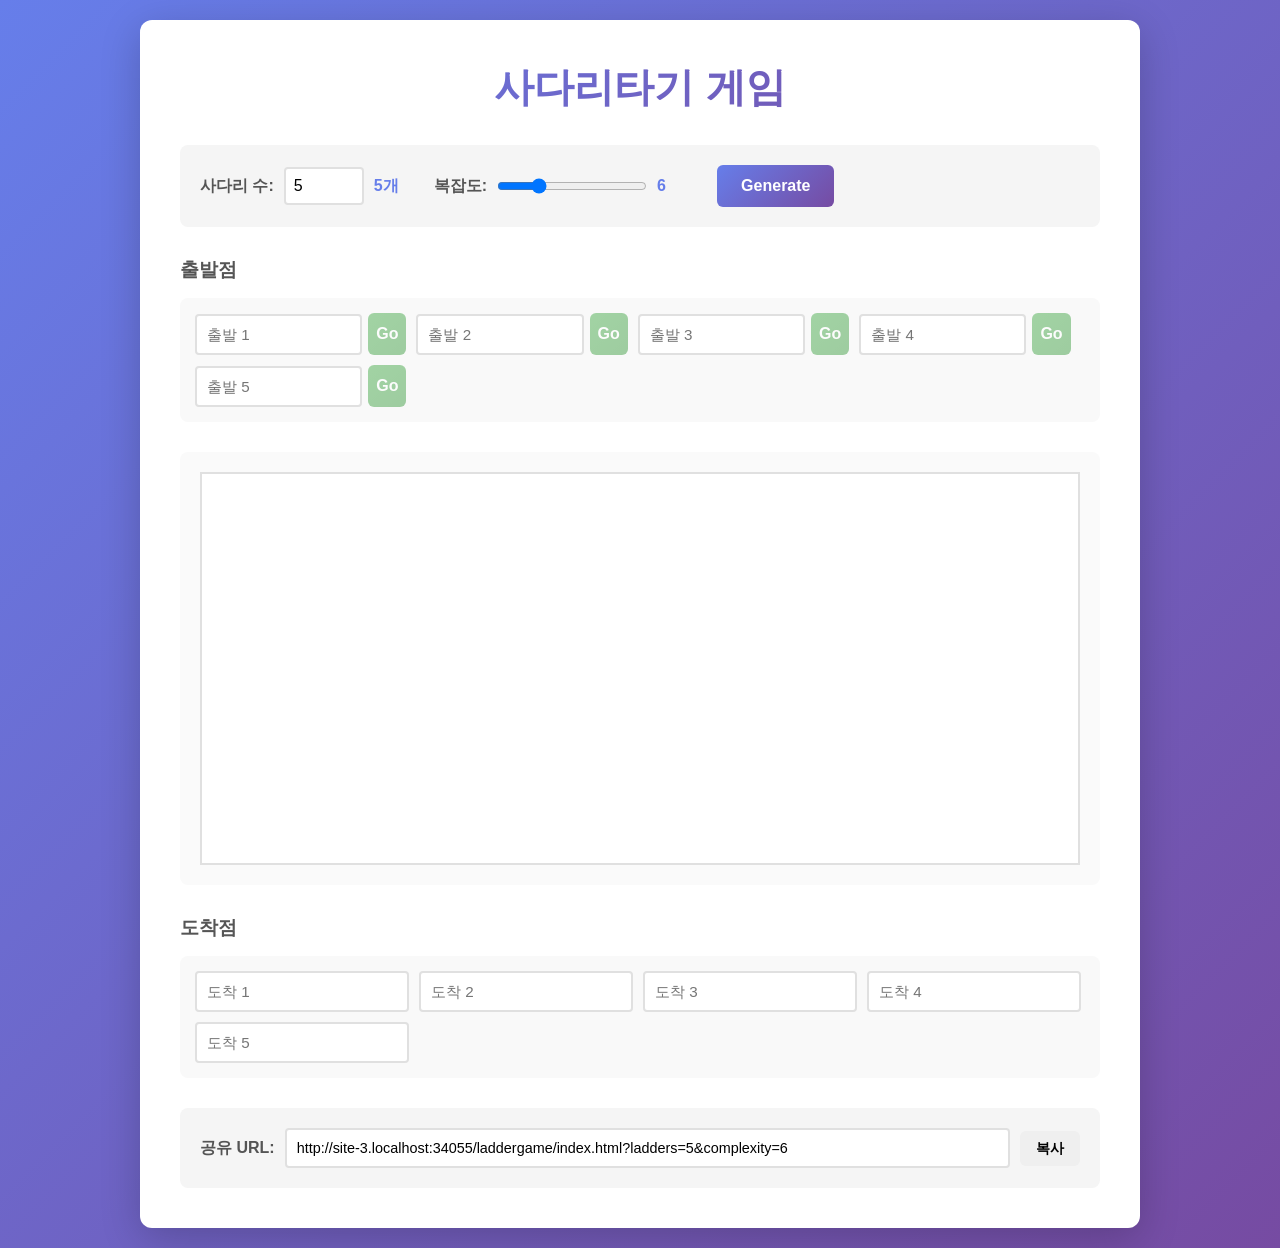
==== laddergame/index.html @ ec6b10dd "feat: 사다리타기 도구 추가 및 파비콘 등록 * 메인 페이지에 `laddergame/` 카드 추가 * `laddergame/` 정적 페이지(index/style/main) 신규" ====
<!doctype html>
<html lang="ko">
  <head>
    <meta charset="UTF-8" />
    <meta name="viewport" content="width=device-width, initial-scale=1.0" />
    <title>사다리타기 게임</title>
    <link rel="stylesheet" href="style.css" />
  </head>
  <body>
    <div class="container">
      <h1>사다리타기 게임</h1>

      <!-- 설정 섹션 -->
      <div class="settings-section">
        <div class="setting-group">
          <label for="ladderCount">사다리 수:</label>
          <input
            type="number"
            id="ladderCount"
            min="3"
            max="20"
            value="5"
            class="number-input"
          />
          <span id="countDisplay">4개</span>
        </div>

        <div class="setting-group">
          <label for="complexity">복잡도:</label>
          <input type="range" id="complexity" min="3" max="15" value="6" />
          <span id="complexityDisplay">5</span>
        </div>

        <button id="generateBtn" class="btn btn-primary">Generate</button>
      </div>

      <!-- 상단 입력 섹션 -->
      <div class="input-section">
        <h3>출발점</h3>
        <div id="topInputs" class="inputs-container"></div>
      </div>

      <!-- 캔버스 섹션 -->
      <div class="canvas-section">
        <canvas id="ladderCanvas" width="900" height="400"></canvas>
      </div>

      <!-- 하단 입력 섹션 -->
      <div class="input-section">
        <h3>도착점</h3>
        <div id="bottomInputs" class="inputs-container"></div>
      </div>

      <!-- 결과 섹션 -->
      <div id="results" class="results-section" style="display: none">
        <h3>매칭 결과</h3>
        <div id="resultsList" class="results-list"></div>
      </div>

      <!-- 현재 URL 섹션 -->
      <div class="url-section">
        <label for="shareUrl">공유 URL:</label>
        <input type="text" id="shareUrl" readonly class="url-input" />
        <button id="copyBtn" class="btn btn-small">복사</button>
      </div>
    </div>

    <script src="main.js"></script>
  </body>
</html>
---- laddergame/style.css ----
* {
  margin: 0;
  padding: 0;
  box-sizing: border-box;
}

body {
  font-family:
    -apple-system, BlinkMacSystemFont, "Segoe UI", "Roboto", "Oxygen", "Ubuntu",
    "Cantarell", "Fira Sans", "Droid Sans", "Helvetica Neue", sans-serif;
  background: linear-gradient(135deg, #667eea 0%, #764ba2 100%);
  min-height: 100vh;
  padding: 20px;
}

.container {
  max-width: 1000px;
  margin: 0 auto;
  background: white;
  border-radius: 12px;
  box-shadow: 0 10px 40px rgba(0, 0, 0, 0.2);
  padding: 40px;
}

h1 {
  text-align: center;
  color: #333;
  margin-bottom: 30px;
  font-size: 2.5em;
  background: linear-gradient(135deg, #667eea 0%, #764ba2 100%);
  -webkit-background-clip: text;
  -webkit-text-fill-color: transparent;
  background-clip: text;
}

h3 {
  color: #555;
  margin-bottom: 15px;
  font-size: 1.2em;
}

/* 설정 섹션 */
.settings-section {
  display: flex;
  gap: 20px;
  margin-bottom: 30px;
  align-items: center;
  flex-wrap: wrap;
  padding: 20px;
  background: #f5f5f5;
  border-radius: 8px;
}

.setting-group {
  display: flex;
  align-items: center;
  gap: 10px;
}

.setting-group label {
  font-weight: 600;
  color: #555;
  white-space: nowrap;
}

.number-input {
  width: 80px;
  padding: 8px;
  border: 2px solid #e0e0e0;
  border-radius: 4px;
  font-size: 1em;
}

.number-input:focus {
  outline: none;
  border-color: #667eea;
}

#complexity {
  width: 150px;
}

.setting-group span {
  color: #667eea;
  font-weight: 600;
  min-width: 40px;
}

/* 입력 섹션 */
.input-section {
  margin-bottom: 30px;
}

.inputs-container {
  display: flex;
  gap: 10px;
  flex-wrap: wrap;
  padding: 15px;
  background: #f9f9f9;
  border-radius: 8px;
}

.inputs-container input {
  padding: 10px;
  border: 2px solid #e0e0e0;
  border-radius: 4px;
  font-size: 0.95em;
  min-width: 120px;
}

.top-entry {
  display: flex;
  gap: 6px;
  align-items: center;
}

.top-input {
  width: 11em;
}

.go-btn {
  flex-shrink: 0;
  padding-left: 0.5em !important;
  padding-right: 0.5em !important;
  /* width: 2em; */
}

.inputs-container input:focus {
  outline: none;
  border-color: #667eea;
}

/* 캔버스 섹션 */
.canvas-section {
  display: flex;
  justify-content: center;
  margin-bottom: 30px;
  padding: 20px;
  background: #fafafa;
  border-radius: 8px;
  overflow-x: auto;
}

#ladderCanvas {
  border: 2px solid #e0e0e0;
  background: white;
  max-width: 100%;
  height: auto;
}

/* 버튼 */
.btn {
  padding: 12px 24px;
  border: none;
  border-radius: 6px;
  font-size: 1em;
  font-weight: 600;
  cursor: pointer;
  transition: all 0.3s ease;
  white-space: nowrap;
}

.btn-primary {
  background: linear-gradient(135deg, #667eea 0%, #764ba2 100%);
  color: white;
}

.btn-primary:hover {
  transform: translateY(-2px);
  box-shadow: 0 5px 20px rgba(102, 126, 234, 0.4);
}

.btn-success {
  background: linear-gradient(135deg, #4caf50 0%, #45a049 100%);
  color: white;
}

.btn-success:hover:not(:disabled) {
  transform: translateY(-2px);
  box-shadow: 0 5px 20px rgba(76, 175, 80, 0.4);
}

.btn-success:disabled {
  opacity: 0.5;
  cursor: not-allowed;
}

.btn-small {
  padding: 8px 16px;
  font-size: 0.9em;
}

.btn-small:hover {
  transform: translateY(-2px);
  box-shadow: 0 3px 10px rgba(102, 126, 234, 0.3);
}

/* 실행 섹션 */
.execution-section {
  text-align: center;
  margin-bottom: 30px;
}

/* 결과 섹션 */
.results-section {
  padding: 20px;
  background: #e8f5e9;
  border-left: 4px solid #4caf50;
  border-radius: 8px;
  margin-bottom: 30px;
}

.results-list {
  display: flex;
  flex-direction: column;
  gap: 10px;
}

.result-item {
  padding: 10px 15px;
  background: white;
  border-radius: 4px;
  border-left: 4px solid;
  font-weight: 600;
}

/* URL 섹션 */
.url-section {
  display: flex;
  gap: 10px;
  align-items: center;
  padding: 20px;
  background: #f5f5f5;
  border-radius: 8px;
  margin-top: 30px;
}

.url-section label {
  font-weight: 600;
  color: #555;
}

.url-input {
  flex: 1;
  padding: 10px;
  border: 2px solid #e0e0e0;
  border-radius: 4px;
  font-size: 0.9em;
  word-break: break-all;
}

.url-input:focus {
  outline: none;
  border-color: #667eea;
}

/* 반응형 */
@media (max-width: 768px) {
  .container {
    padding: 20px;
  }

  h1 {
    font-size: 1.8em;
  }

  .settings-section {
    flex-direction: column;
    align-items: stretch;
  }

  .setting-group {
    justify-content: space-between;
  }

  #ladderCanvas {
    max-width: 100%;
  }

  .url-section {
    flex-direction: column;
    align-items: stretch;
  }
}
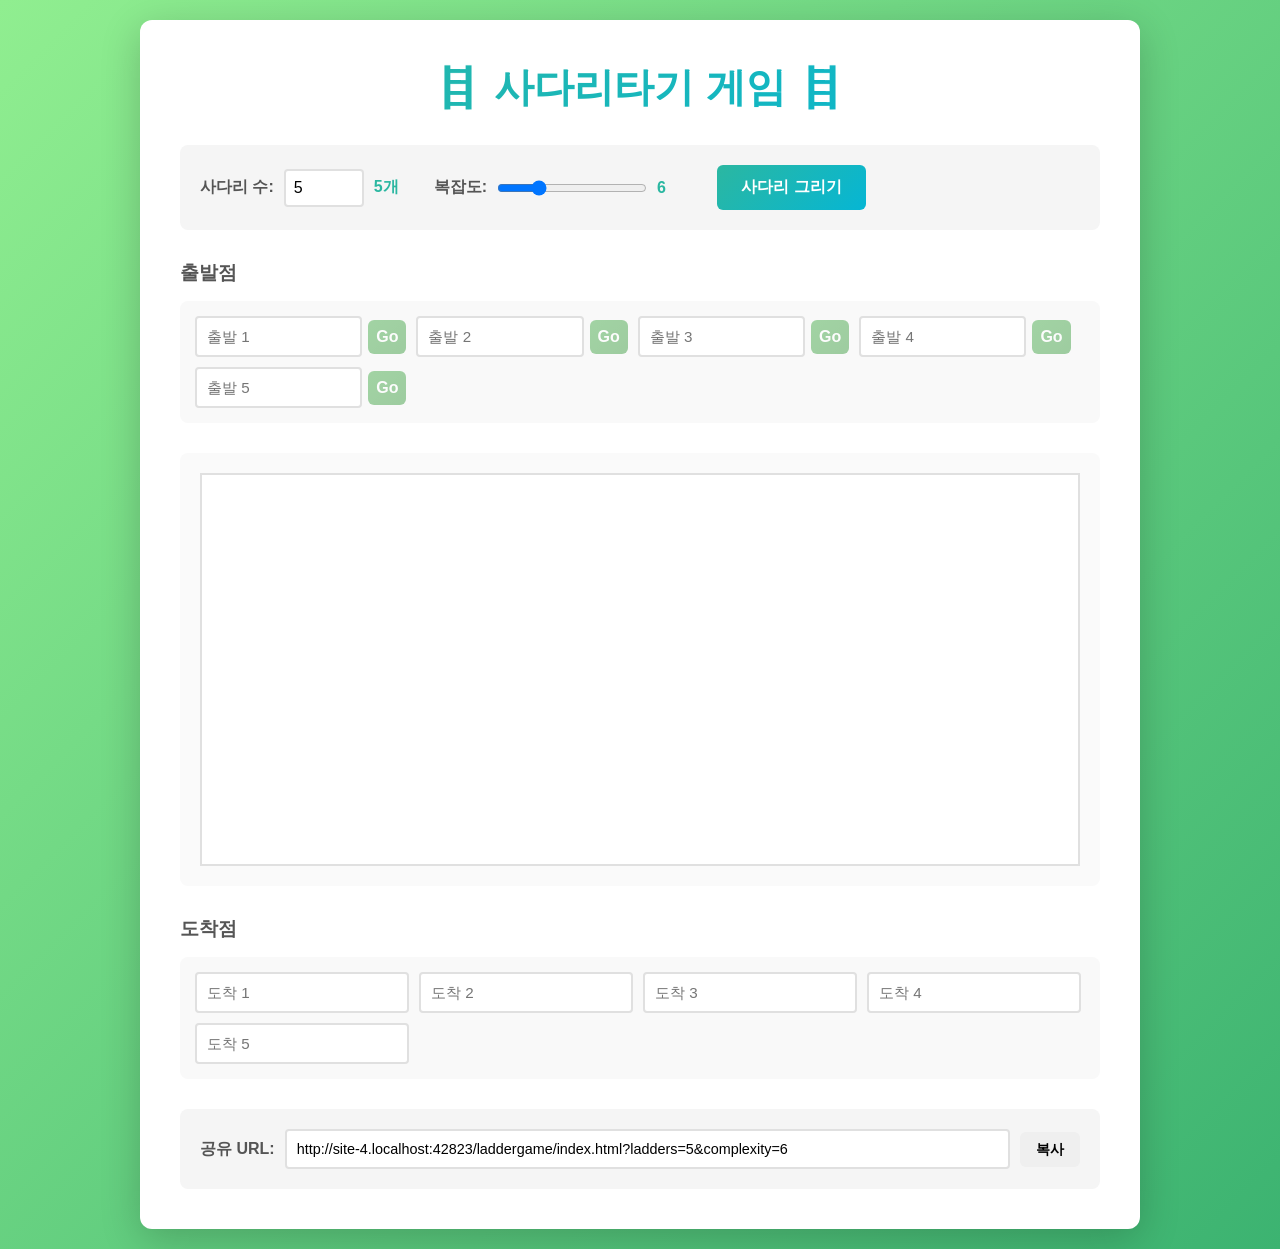
==== commit e061906d: "Fix ladder game color theme." ====
--- a/laddergame/index.html
+++ b/laddergame/index.html
@@ -8,7 +8,7 @@
   </head>
   <body>
     <div class="container">
-      <h1>사다리타기 게임</h1>
+      <h1>🪜 사다리타기 게임 🪜</h1>
 
       <!-- 설정 섹션 -->
       <div class="settings-section">
@@ -31,7 +31,7 @@
           <span id="complexityDisplay">5</span>
         </div>
 
-        <button id="generateBtn" class="btn btn-primary">Generate</button>
+        <button id="generateBtn" class="btn btn-primary">사다리 그리기</button>
       </div>
 
       <!-- 상단 입력 섹션 -->
--- a/laddergame/style.css
+++ b/laddergame/style.css
@@ -8,7 +8,7 @@
   font-family:
     -apple-system, BlinkMacSystemFont, "Segoe UI", "Roboto", "Oxygen", "Ubuntu",
     "Cantarell", "Fira Sans", "Droid Sans", "Helvetica Neue", sans-serif;
-  background: linear-gradient(135deg, #667eea 0%, #764ba2 100%);
+  background: linear-gradient(135deg, lightgreen 0%, MediumSeaGreen 100%);
   min-height: 100vh;
   padding: 20px;
 }
@@ -27,7 +27,7 @@
   color: #333;
   margin-bottom: 30px;
   font-size: 2.5em;
-  background: linear-gradient(135deg, #667eea 0%, #764ba2 100%);
+  background: linear-gradient(135deg, #2bb7a1 0%, #06b6d4 100%);
   -webkit-background-clip: text;
   -webkit-text-fill-color: transparent;
   background-clip: text;
@@ -73,7 +73,7 @@
 
 .number-input:focus {
   outline: none;
-  border-color: #667eea;
+  border-color: #2bb7a1;
 }
 
 #complexity {
@@ -81,7 +81,7 @@
 }
 
 .setting-group span {
-  color: #667eea;
+  color: #2bb7a1;
   font-weight: 600;
   min-width: 40px;
 }
@@ -120,14 +120,12 @@
 
 .go-btn {
   flex-shrink: 0;
-  padding-left: 0.5em !important;
-  padding-right: 0.5em !important;
-  /* width: 2em; */
+  padding: 0.5em !important;
 }
 
 .inputs-container input:focus {
   outline: none;
-  border-color: #667eea;
+  border-color: #2bb7a1;
 }
 
 /* 캔버스 섹션 */
@@ -161,13 +159,13 @@
 }
 
 .btn-primary {
-  background: linear-gradient(135deg, #667eea 0%, #764ba2 100%);
+  background: linear-gradient(135deg, #2bb7a1 0%, #06b6d4 100%);
   color: white;
 }
 
 .btn-primary:hover {
   transform: translateY(-2px);
-  box-shadow: 0 5px 20px rgba(102, 126, 234, 0.4);
+  box-shadow: 0 5px 20px rgba(43, 183, 161, 0.4);
 }
 
 .btn-success {
@@ -192,7 +190,7 @@
 
 .btn-small:hover {
   transform: translateY(-2px);
-  box-shadow: 0 3px 10px rgba(102, 126, 234, 0.3);
+  box-shadow: 0 3px 10px rgba(43, 183, 161, 0.3);
 }
 
 /* 실행 섹션 */
@@ -251,10 +249,25 @@
 
 .url-input:focus {
   outline: none;
-  border-color: #667eea;
+  border-color: #2bb7a1;
 }
 
 /* 반응형 */
+@media print {
+  body,
+  .container {
+    background: transparent !important;
+    box-shadow: none !important;
+  }
+
+  /* hide controls in print */
+  .settings-section,
+  .input-section,
+  button#copyBtn {
+    display: none !important;
+  }
+}
+
 @media (max-width: 768px) {
   .container {
     padding: 20px;
